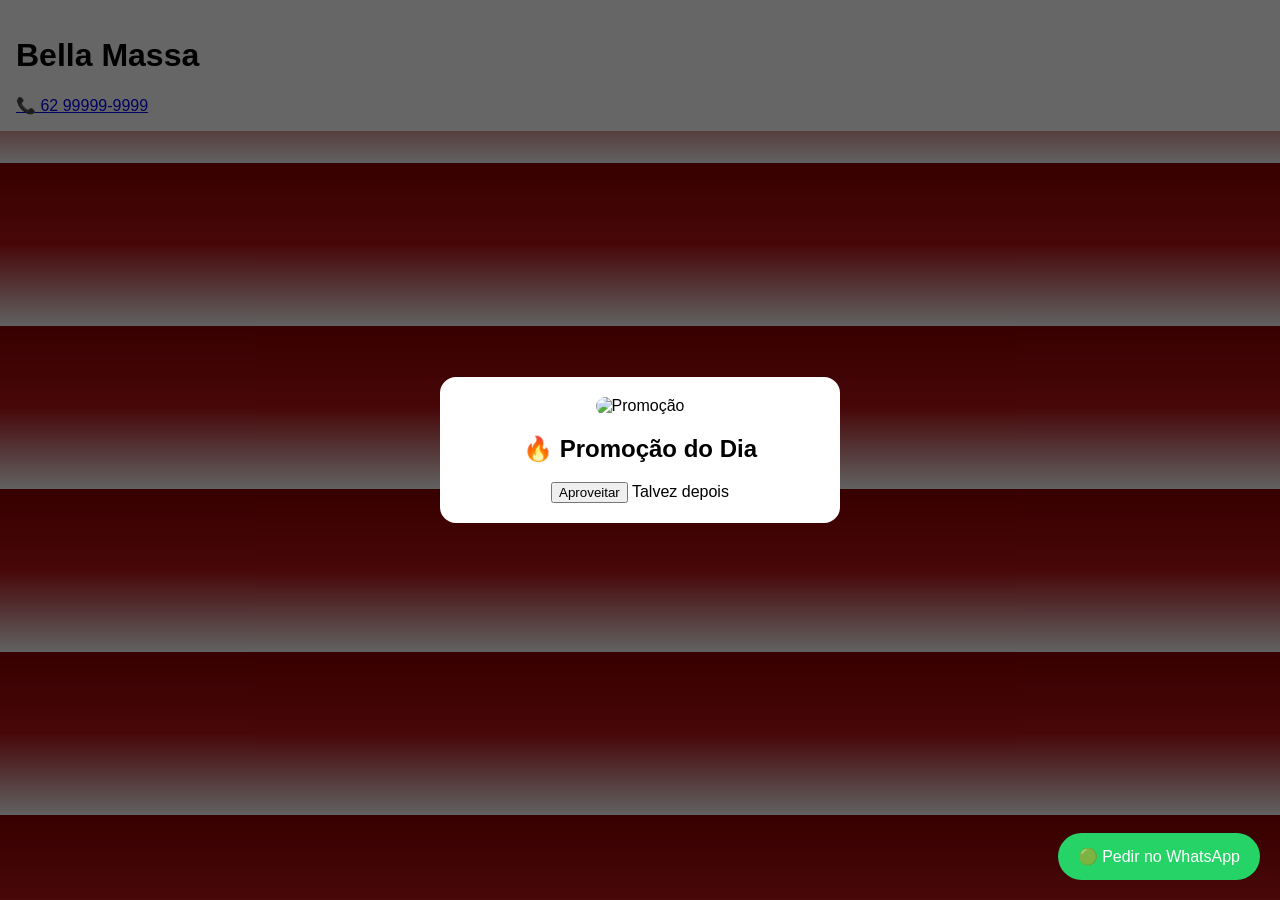
==== index.html @ 88e6bd11 "Add files via upload" ====
<!doctype html>
<html lang="pt-BR">
<head>
  <meta charset="utf-8">
  <meta name="viewport" content="width=device-width, initial-scale=1">
  <title>Bella Massa | Cardápio</title>
  <link rel="stylesheet" href="styles.css">
</head>

<body>

<header class="top">
  <div>
    <h1 id="storeName">Bella Massa</h1>
    <a id="storePhone" href="#">📞 62 99999-9999</a>
  </div>
</header>

<!-- PROMOÇÃO DO DIA -->
<div id="promoModal" class="promo-modal">
  <div class="promo-box">
    <img id="promoImage" src="" alt="Promoção">
    <h2 id="promoTitle">🔥 Promoção do Dia</h2>
    <p id="promoDesc"></p>
    <strong id="promoPrice"></strong>

    <div id="countdown"></div>

    <button onclick="acceptPromo()">Aproveitar</button>
    <span onclick="closePromo()">Talvez depois</span>
  </div>
</div>

<!-- CATEGORIAS -->
<div id="categories" class="categories"></div>

<!-- PRODUTOS -->
<div id="products" class="products"></div>

<!-- WHATSAPP -->
<button class="whatsapp" onclick="sendWhats()">🟢 Pedir no WhatsApp</button>

<script src="app.js"></script>
</body>
</html>
---- styles.css ----
body {
  font-family: Arial, sans-serif;
  margin: 0;
  background: linear-gradient(180deg,#8b0000,#b31217,#f4f4f4);
}

.top {
  background: #fff;
  padding: 16px;
}

.categories button {
  background: #b31217;
  color: white;
  border-radius: 20px;
  padding: 8px 16px;
  margin: 4px;
}

.products {
  padding: 16px;
}

.card {
  background: white;
  border-radius: 16px;
  padding: 16px;
  margin-bottom: 16px;
  box-shadow: 0 8px 20px rgba(0,0,0,.15);
}

.whatsapp {
  position: fixed;
  bottom: 20px;
  right: 20px;
  background: #25D366;
  color: white;
  border: none;
  padding: 14px 20px;
  border-radius: 30px;
  font-size: 16px;
}

.promo-modal {
  position: fixed;
  inset: 0;
  background: rgba(0,0,0,.6);
  display: flex;
  align-items: center;
  justify-content: center;
}

.promo-box {
  background: white;
  border-radius: 16px;
  padding: 20px;
  width: 90%;
  max-width: 360px;
  text-align: center;
}

.promo-box img {
  width: 100%;
  border-radius: 12px;
}
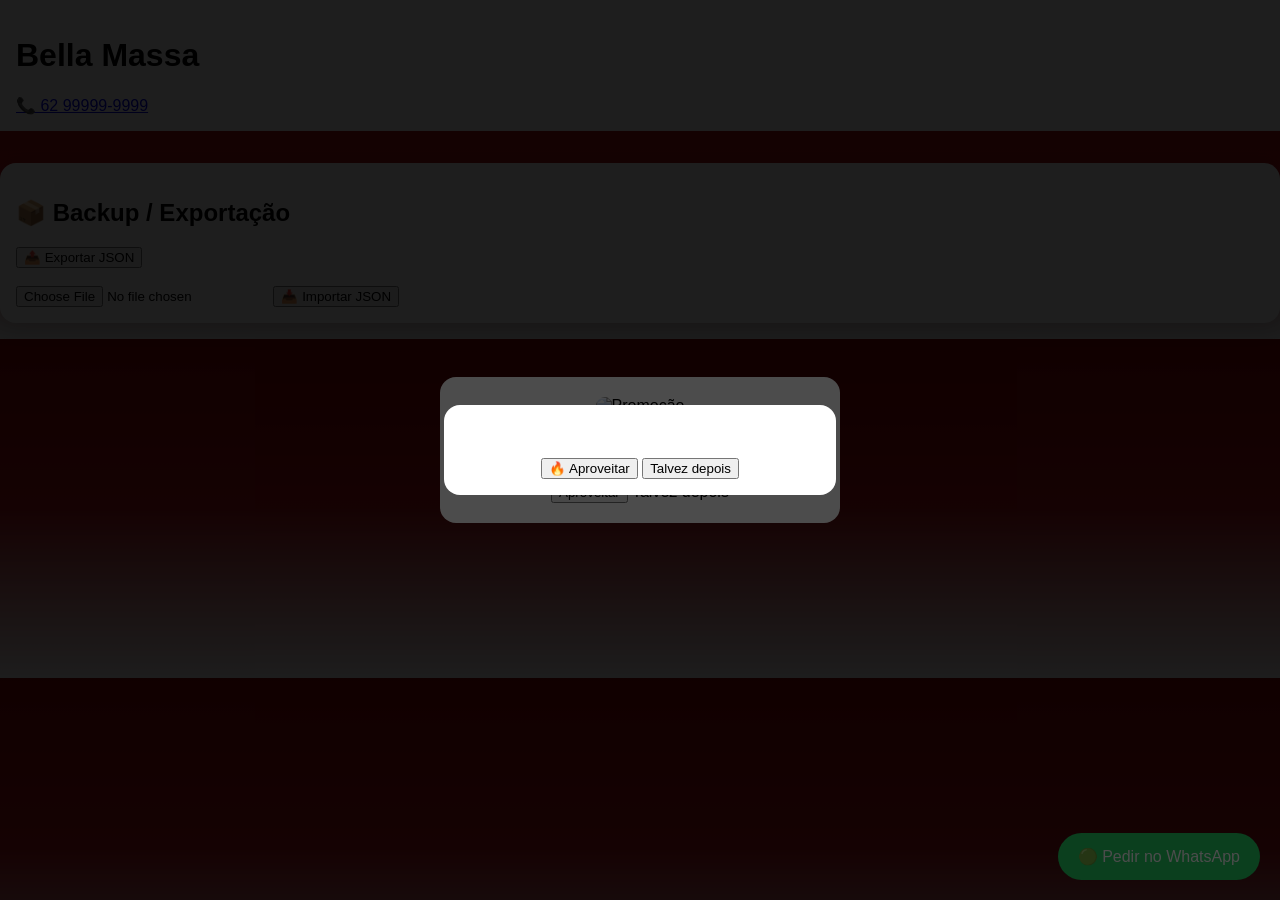
==== commit 32cf670d: "Add files via upload" ====
--- a/index.html
+++ b/index.html
@@ -1,6 +1,17 @@
 <!doctype html>
 <html lang="pt-BR">
-<head>
+<head><div id="promo-overlay" class="promo-overlay hidden">
+  <div class="promo-card">
+    <img id="promo-img" />
+    <h2 id="promo-title"></h2>
+    <p id="promo-desc"></p>
+    <strong id="promo-price"></strong>
+    <div id="promo-timer"></div>
+
+    <button class="btn green" onclick="aceitarPromo()">🔥 Aproveitar</button>
+    <button class="btn ghost" onclick="fecharPromo()">Talvez depois</button>
+  </div>
+</div>
   <meta charset="utf-8">
   <meta name="viewport" content="width=device-width, initial-scale=1">
   <title>Bella Massa | Cardápio</title>
@@ -42,4 +53,13 @@
 
 <script src="app.js"></script>
 </body>
-</html>+</html><section class="card">
+  <h2>📦 Backup / Exportação</h2>
+
+  <button class="btn" onclick="exportarJSON()">📤 Exportar JSON</button>
+
+  <br><br>
+
+  <input type="file" id="import-json" accept="application/json" />
+  <button class="btn ghost" onclick="importarJSON()">📥 Importar JSON</button>
+</section>
--- a/styles.css
+++ b/styles.css
@@ -62,4 +62,47 @@
 .promo-box img {
   width: 100%;
   border-radius: 12px;
+}.promo-overlay {
+  position: fixed;
+  inset: 0;
+  background: rgba(0,0,0,.7);
+  display: flex;
+  justify-content: center;
+  align-items: center;
+  z-index: 9999;
+}
+
+.promo-card {
+  background: #fff;
+  border-radius: 16px;
+  padding: 16px;
+  width: 90%;
+  max-width: 360px;
+  text-align: center;
+}
+
+.promo-card img {
+  width: 100%;
+  border-radius: 12px;
+}
+
+#promo-timer {
+  margin: 10px 0;
+  font-weight: bold;
+  color: #d32f2f;
+}.badge {
+  background: gold;
+  color: #000;
+  padding: 4px 8px;
+  border-radius: 8px;
+  font-size: 12px;
+  display: inline-block;
+}const adicionais = [
+  { nome: "Borda recheada", preco: 7 },
+  { nome: "Extra queijo", preco: 6 },
+  { nome: "Refrigerante lata", preco: 5 }
+];function sugerirCombo(total) {
+  if (total < 40) return "🔥 Combo Individual";
+  if (total < 70) return "🔥 Combo Casal";
+  return "🔥 Combo Família";
 }
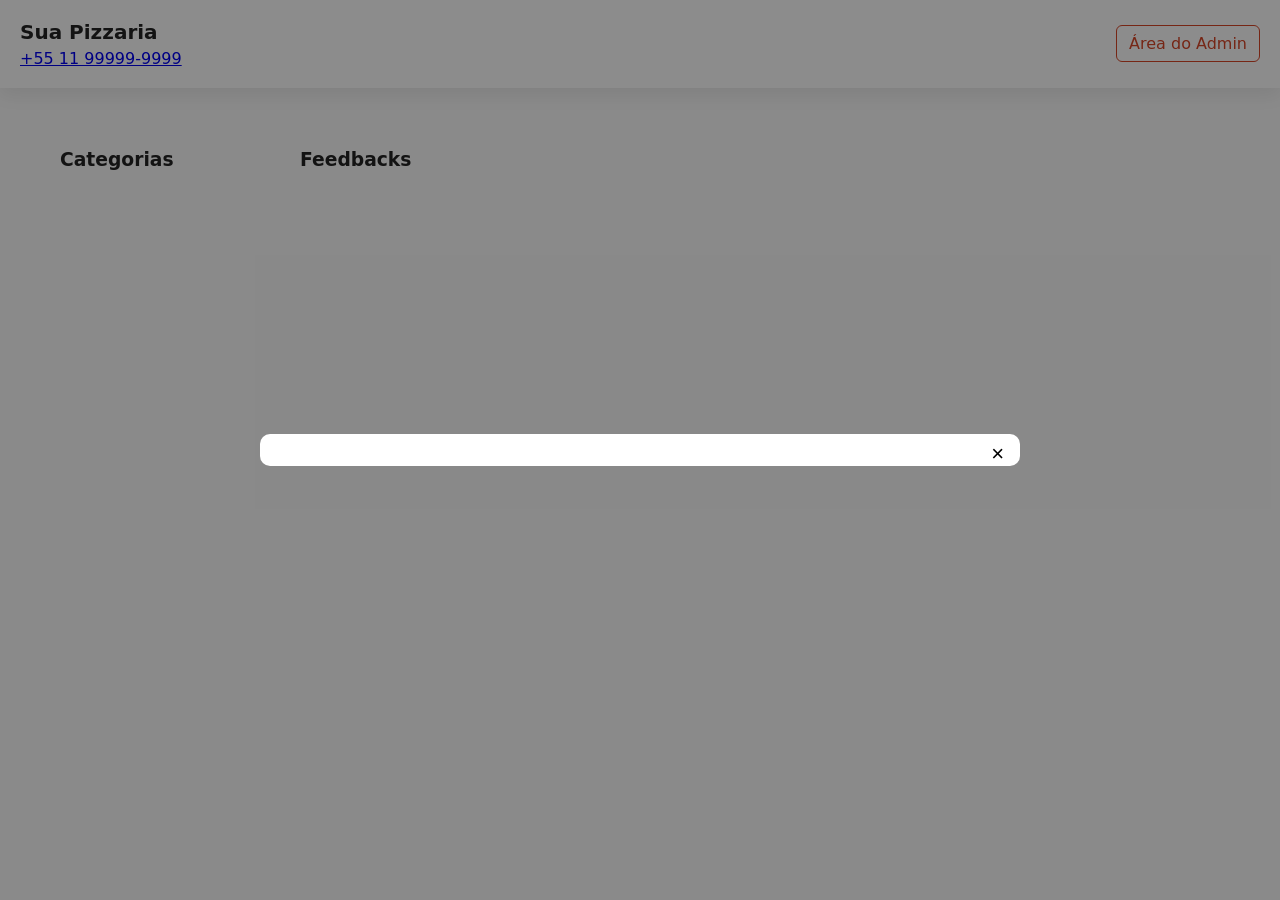
==== commit ed5b8823: "Add files via upload" ====
--- a/index.html
+++ b/index.html
@@ -1,65 +1,52 @@
 <!doctype html>
 <html lang="pt-BR">
-<head><div id="promo-overlay" class="promo-overlay hidden">
-  <div class="promo-card">
-    <img id="promo-img" />
-    <h2 id="promo-title"></h2>
-    <p id="promo-desc"></p>
-    <strong id="promo-price"></strong>
-    <div id="promo-timer"></div>
+<head>
+  <meta charset="utf-8" />
+  <meta name="viewport" content="width=device-width,initial-scale=1" />
+  <title>Sua Pizzaria — Cardápio</title>
+  <link rel="stylesheet" href="styles.css" />
+</head>
+<body>
+  <header class="site-header">
+    <div class="brand">
+      <h1 id="pizzeria-name">Sua Pizzaria</h1>
+      <p id="pizzeria-phone"><a href="#" id="tel-link">+55 11 99999-9999</a></p>
+    </div>
+    <nav class="header-actions">
+      <a href="admin.html" class="btn">Área do Admin</a>
+    </nav>
+  </header>
 
-    <button class="btn green" onclick="aceitarPromo()">🔥 Aproveitar</button>
-    <button class="btn ghost" onclick="fecharPromo()">Talvez depois</button>
+  <main class="container">
+    <aside class="sidebar">
+      <h3>Categorias</h3>
+      <ul id="categories-list" class="categories"></ul>
+    </aside>
+
+    <section class="main-content">
+      <div id="products-grid" class="products-grid"></div>
+
+      <section class="feedbacks">
+        <h3>Feedbacks</h3>
+        <div id="feedback-list" class="feedback-list"></div>
+      </section>
+    </section>
+  </main>
+
+  <!-- Produto modal -->
+  <div id="product-modal" class="modal hidden">
+    <div class="modal-content">
+      <button class="modal-close" id="modal-close">&times;</button>
+      <div id="modal-body"></div>
+    </div>
   </div>
-</div>
-  <meta charset="utf-8">
-  <meta name="viewport" content="width=device-width, initial-scale=1">
-  <title>Bella Massa | Cardápio</title>
-  <link rel="stylesheet" href="styles.css">
-</head>
 
-<body>
-
-<header class="top">
-  <div>
-    <h1 id="storeName">Bella Massa</h1>
-    <a id="storePhone" href="#">📞 62 99999-9999</a>
-  </div>
-</header>
-
-<!-- PROMOÇÃO DO DIA -->
-<div id="promoModal" class="promo-modal">
-  <div class="promo-box">
-    <img id="promoImage" src="" alt="Promoção">
-    <h2 id="promoTitle">🔥 Promoção do Dia</h2>
-    <p id="promoDesc"></p>
-    <strong id="promoPrice"></strong>
-
-    <div id="countdown"></div>
-
-    <button onclick="acceptPromo()">Aproveitar</button>
-    <span onclick="closePromo()">Talvez depois</span>
-  </div>
-</div>
-
-<!-- CATEGORIAS -->
-<div id="categories" class="categories"></div>
-
-<!-- PRODUTOS -->
-<div id="products" class="products"></div>
-
-<!-- WHATSAPP -->
-<button class="whatsapp" onclick="sendWhats()">🟢 Pedir no WhatsApp</button>
-
-<script src="app.js"></script>
+  <script src="app.js"></script>
+  <script>
+    // Renderiza a vista pública ao carregar
+    document.addEventListener('DOMContentLoaded', () => {
+      window.app.renderPublic();
+    });
+  </script>
 </body>
-</html><section class="card">
-  <h2>📦 Backup / Exportação</h2>
-
-  <button class="btn" onclick="exportarJSON()">📤 Exportar JSON</button>
-
-  <br><br>
-
-  <input type="file" id="import-json" accept="application/json" />
-  <button class="btn ghost" onclick="importarJSON()">📥 Importar JSON</button>
-</section>+</html>
--- a/styles.css
+++ b/styles.css
@@ -1,108 +1,63 @@
-body {
-  font-family: Arial, sans-serif;
-  margin: 0;
-  background: linear-gradient(180deg,#8b0000,#b31217,#f4f4f4);
+:root{
+  --bg:#fafafa;
+  --card:#ffffff;
+  --accent:#d64527;
+  --muted:#666;
+  --shadow: 0 6px 18px rgba(0,0,0,0.08);
+  --radius:8px;
+  font-family: Inter, system-ui, -apple-system, "Segoe UI", Roboto, "Helvetica Neue", Arial;
 }
 
-.top {
-  background: #fff;
-  padding: 16px;
+*{box-sizing:border-box}
+body{margin:0;background:var(--bg);color:#222;line-height:1.4}
+.container{display:flex;gap:20px;padding:20px;max-width:1200px;margin:20px auto}
+
+.site-header{
+  display:flex;
+  justify-content:space-between;
+  align-items:center;
+  padding:18px 20px;
+  background:linear-gradient(90deg, #fff, #fff);
+  box-shadow:var(--shadow);
 }
+.brand h1{margin:0;font-size:20px}
+.brand p{margin:2px 0 0;color:var(--muted)}
+.header-actions .btn{background:transparent;border:1px solid var(--accent);color:var(--accent);padding:8px 12px;border-radius:6px;text-decoration:none}
 
-.categories button {
-  background: #b31217;
-  color: white;
-  border-radius: 20px;
-  padding: 8px 16px;
-  margin: 4px;
+.sidebar{width:220px}
+.sidebar .categories{list-style:none;padding:0;margin:10px 0}
+.sidebar .categories li{padding:8px;border-radius:6px;cursor:pointer}
+.sidebar .categories li.active{background:var(--accent);color:#fff}
+
+.main-content{flex:1}
+.products-grid{display:grid;grid-template-columns:repeat(auto-fit,minmax(200px,1fr));gap:16px}
+.product-card{background:var(--card);padding:12px;border-radius:8px;box-shadow:var(--shadow);display:flex;flex-direction:column;gap:8px}
+.product-card img{width:100%;height:150px;object-fit:cover;border-radius:6px}
+.product-card .price{font-weight:600;color:var(--accent)}
+.product-card .actions{margin-top:auto;display:flex;gap:8px}
+.btn{background:var(--accent);color:#fff;padding:8px 10px;border-radius:6px;border:none;cursor:pointer}
+.btn.ghost{background:transparent;border:1px solid #ddd;color:#222}
+.card{background:var(--card);padding:14px;border-radius:var(--radius);box-shadow:var(--shadow);margin-bottom:14px}
+.admin-container .card{margin-bottom:16px}
+
+.form-inline{display:flex;gap:8px;align-items:center;margin-top:8px}
+input[type="text"], input[type="email"], input[type="password"], input[type="number"], textarea, select{
+  padding:8px;border-radius:6px;border:1px solid #ddd;width:100%;
 }
+textarea{min-height:80px}
 
-.products {
-  padding: 16px;
-}
+.feedback-list{display:flex;flex-direction:column;gap:8px;margin-top:10px}
+.feedback-item{background:#fff;padding:10px;border-radius:8px;box-shadow:var(--shadow)}
+.feedback-item .name{font-weight:600}
 
-.card {
-  background: white;
-  border-radius: 16px;
-  padding: 16px;
-  margin-bottom: 16px;
-  box-shadow: 0 8px 20px rgba(0,0,0,.15);
-}
-
-.whatsapp {
-  position: fixed;
-  bottom: 20px;
-  right: 20px;
-  background: #25D366;
-  color: white;
-  border: none;
-  padding: 14px 20px;
-  border-radius: 30px;
-  font-size: 16px;
-}
-
-.promo-modal {
-  position: fixed;
-  inset: 0;
-  background: rgba(0,0,0,.6);
-  display: flex;
-  align-items: center;
-  justify-content: center;
-}
-
-.promo-box {
-  background: white;
-  border-radius: 16px;
-  padding: 20px;
-  width: 90%;
-  max-width: 360px;
-  text-align: center;
-}
-
-.promo-box img {
-  width: 100%;
-  border-radius: 12px;
-}.promo-overlay {
-  position: fixed;
-  inset: 0;
-  background: rgba(0,0,0,.7);
-  display: flex;
-  justify-content: center;
-  align-items: center;
-  z-index: 9999;
-}
-
-.promo-card {
-  background: #fff;
-  border-radius: 16px;
-  padding: 16px;
-  width: 90%;
-  max-width: 360px;
-  text-align: center;
-}
-
-.promo-card img {
-  width: 100%;
-  border-radius: 12px;
-}
-
-#promo-timer {
-  margin: 10px 0;
-  font-weight: bold;
-  color: #d32f2f;
-}.badge {
-  background: gold;
-  color: #000;
-  padding: 4px 8px;
-  border-radius: 8px;
-  font-size: 12px;
-  display: inline-block;
-}const adicionais = [
-  { nome: "Borda recheada", preco: 7 },
-  { nome: "Extra queijo", preco: 6 },
-  { nome: "Refrigerante lata", preco: 5 }
-];function sugerirCombo(total) {
-  if (total < 40) return "🔥 Combo Individual";
-  if (total < 70) return "🔥 Combo Casal";
-  return "🔥 Combo Família";
+.hidden{display:none}
+.modal{position:fixed;inset:0;background:rgba(0,0,0,0.45);display:flex;align-items:center;justify-content:center;padding:20px}
+.modal-content{background:#fff;padding:16px;border-radius:10px;max-width:760px;width:100%;position:relative}
+.modal-close{position:absolute;right:10px;top:6px;background:transparent;border:none;font-size:22px;cursor:pointer}
+.categories li:hover{background:#eee}
+.small-muted{color:var(--muted);font-size:13px}
+@media (max-width:900px){
+  .container{flex-direction:column;padding:12px}
+  .sidebar{width:auto;order:2}
+  .main-content{order:1}
 }
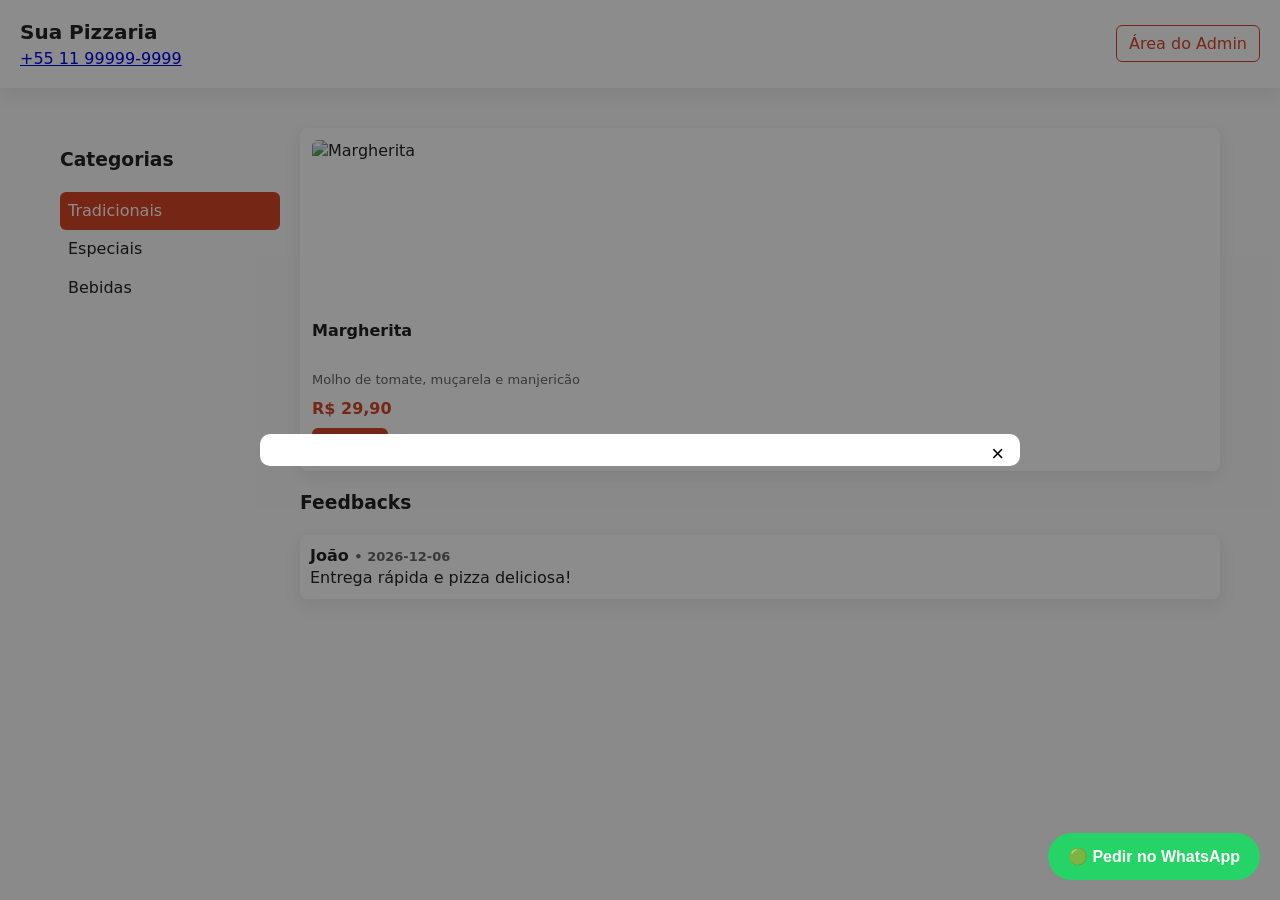
==== commit eb31f855: "Add files via upload" ====
--- a/index.html
+++ b/index.html
@@ -6,7 +6,21 @@
   <title>Sua Pizzaria — Cardápio</title>
   <link rel="stylesheet" href="styles.css" />
 </head>
-<body>
+<button onclick="sendToWhatsApp()" style="
+position:fixed;
+bottom:20px;
+right:20px;
+background:#25D366;
+color:white;
+border:none;
+border-radius:50px;
+padding:14px 20px;
+font-size:16px;
+font-weight:bold;
+z-index:9999;
+">
+🟢 Pedir no WhatsApp
+</button><body>
   <header class="site-header">
     <div class="brand">
       <h1 id="pizzeria-name">Sua Pizzaria</h1>
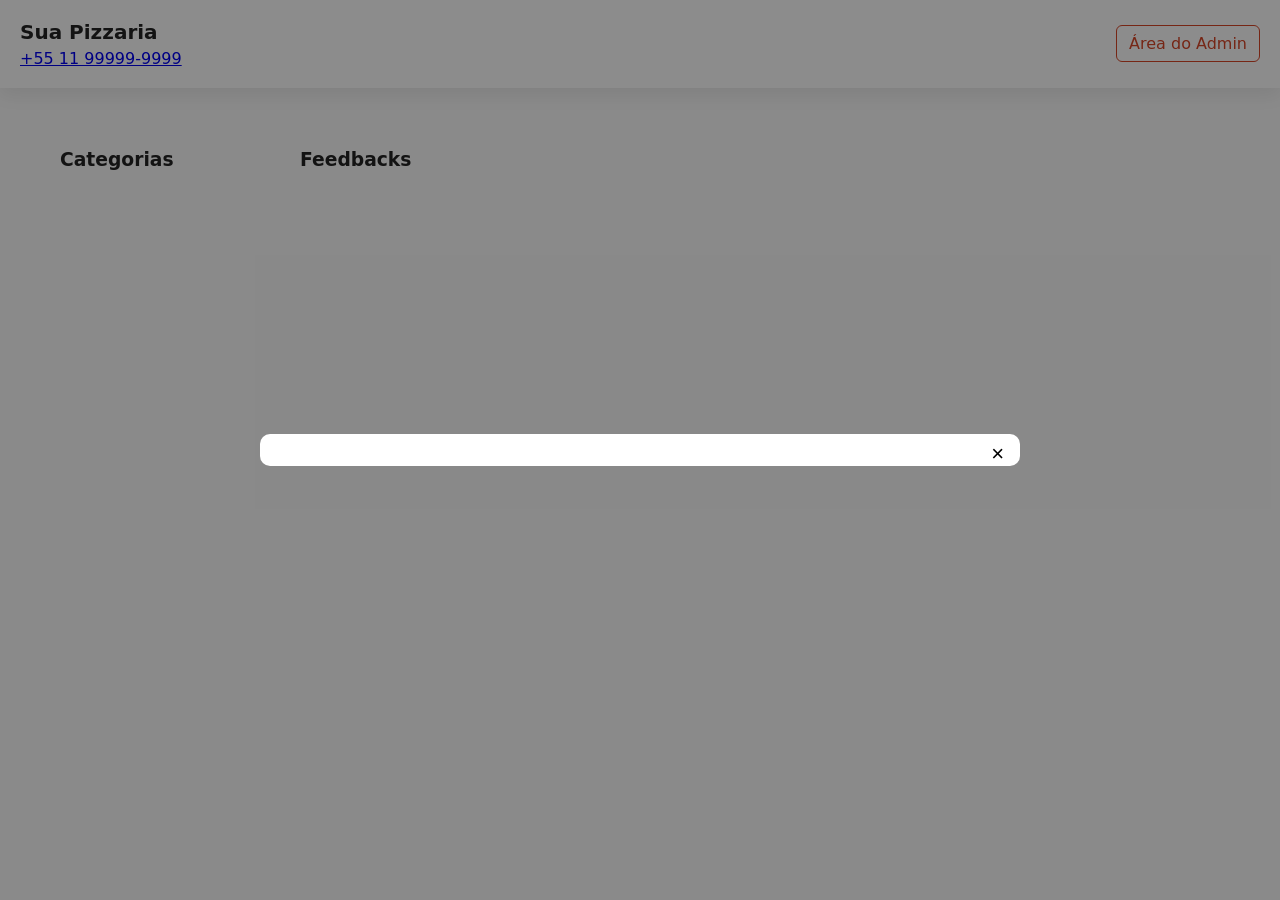
==== commit b04ed596: "Add files via upload" ====
--- a/index.html
+++ b/index.html
@@ -6,21 +6,7 @@
   <title>Sua Pizzaria — Cardápio</title>
   <link rel="stylesheet" href="styles.css" />
 </head>
-<button onclick="sendToWhatsApp()" style="
-position:fixed;
-bottom:20px;
-right:20px;
-background:#25D366;
-color:white;
-border:none;
-border-radius:50px;
-padding:14px 20px;
-font-size:16px;
-font-weight:bold;
-z-index:9999;
-">
-🟢 Pedir no WhatsApp
-</button><body>
+<body>
   <header class="site-header">
     <div class="brand">
       <h1 id="pizzeria-name">Sua Pizzaria</h1>
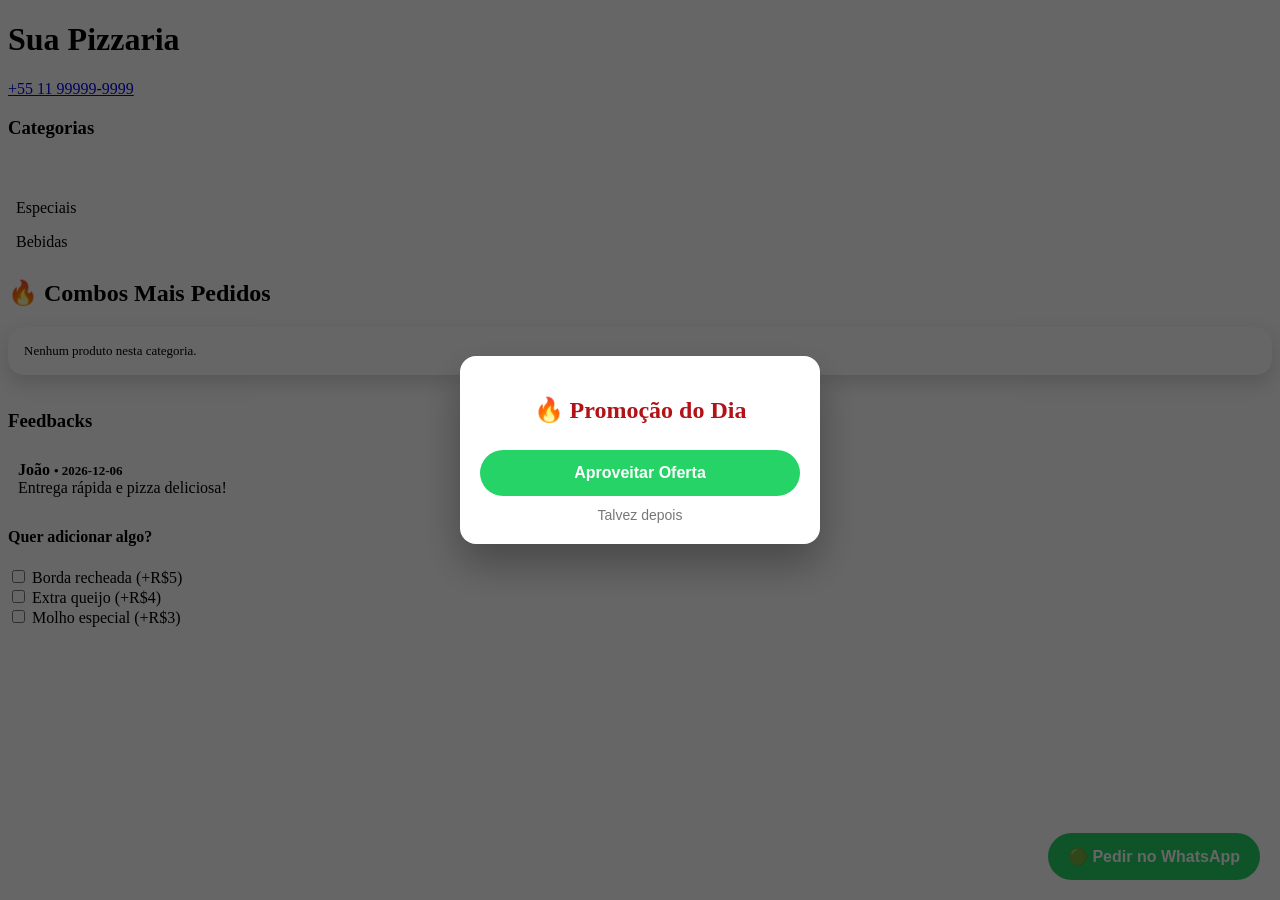
==== commit d70f7521: "Add files via upload" ====
--- a/index.html
+++ b/index.html
@@ -6,16 +6,55 @@
   <title>Sua Pizzaria — Cardápio</title>
   <link rel="stylesheet" href="styles.css" />
 </head>
-<body>
-  <header class="site-header">
-    <div class="brand">
-      <h1 id="pizzeria-name">Sua Pizzaria</h1>
-      <p id="pizzeria-phone"><a href="#" id="tel-link">+55 11 99999-9999</a></p>
+<button onclick="sendToWhatsApp()" style="
+position:fixed;
+bottom:20px;
+right:20px;
+background:#25D366;
+color:white;
+border:none;
+border-radius:50px;
+padding:14px 20px;
+font-size:16px;
+font-weight:bold;
+z-index:9999;
+">
+  🟢 Pedir no WhatsApp
+</button><!-- PROMOÇÃO DO DIA -->
+<div id="promo-dia" class="promo-overlay">
+  <div class="promo-box">
+    <h2 id="promo-titulo">🔥 Promoção do Dia</h2>
+    <p id="promo-texto"></p>
+    
+    <button onclick="aproveitarPromo()" class="promo-btn">
+      Aproveitar Oferta
+    </button>
+    
+    <button onclick="fecharPromo()" class="promo-fechar">
+      Talvez depois
+    </button>
+  </div>
+</div><body>
+
+    <!-- LOGO DA PIZZARIA -->
+    <!-- Troque logo.png pelo nome da sua imagem -->
+    <img 
+      src="logo.png" 
+      alt="Logo da Pizzaria" 
+      style="height:48px; width:auto;"
+      onerror="this.style.display='none'"
+    />
+    <div>
+      <h1 id="pizzeria-name">Bella Massa</h1>
+      <p id="pizzeria-phone">
+        <a href="tel:+5562993343622" id="tel-link">
+          +55 62 99334-3622
+        </a>
+      </p>
     </div>
-    <nav class="header-actions">
-      <a href="admin.html" class="btn">Área do Admin</a>
-    </nav>
-  </header>
+
+  </div>
+</header>
 
   <main class="container">
     <aside class="sidebar">
@@ -23,6 +62,9 @@
       <ul id="categories-list" class="categories"></ul>
     </aside>
 
+  <h2>🔥 Combos Mais Pedidos</h2>
+  <div id="combos-grid"></div>
+</section>
     <section class="main-content">
       <div id="products-grid" class="products-grid"></div>
 
@@ -34,12 +76,11 @@
   </main>
 
   <!-- Produto modal -->
-  <div id="product-modal" class="modal hidden">
-    <div class="modal-content">
-      <button class="modal-close" id="modal-close">&times;</button>
-      <div id="modal-body"></div>
-    </div>
-  </div>
+  
+<h4>Quer adicionar algo?</h4>
+<label><input type="checkbox" value="Borda recheada (+R$5)"> Borda recheada (+R$5)</label><br>
+<label><input type="checkbox" value="Extra queijo (+R$4)"> Extra queijo (+R$4)</label><br>
+<label><input type="checkbox" value="Molho especial (+R$3)"> Molho especial (+R$3)</label>
 
   <script src="app.js"></script>
   <script>
--- a/styles.css
+++ b/styles.css
@@ -1,16 +1,75 @@
 :root{
   --bg:#fafafa;
-  --card:#ffffff;
-  --accent:#d64527;
-  --muted:#666;
-  --shadow: 0 6px 18px rgba(0,0,0,0.08);
-  --radius:8px;
+  --card:
   font-family: Inter, system-ui, -apple-system, "Segoe UI", Roboto, "Helvetica Neue", Arial;
 }
 
 *{box-sizing:border-box}
-body{margin:0;background:var(--bg);color:#222;line-height:1.4}
-.container{display:flex;gap:20px;padding:20px;max-width:1200px;margin:20px auto}
+body{body {
+  font-family: Arial, sans-serif;
+  margin: 0;
+  background: linear-gradient(180deg, #8b0000, #b31217, #f4f4f4);
+}
+
+.top {
+  background: #fff;
+  padding: 16px;
+}
+
+.categories button {
+  background: #b31217;
+  color: white;
+  border-radius: 20px;
+  padding: 8px 16px;
+  margin: 4px;
+}
+
+.products {
+  padding: 16px;
+}
+
+.card {
+  background: white;
+  border-radius: 16px;
+  padding: 16px;
+  margin-bottom: 16px;
+  box-shadow: 0 8px 20px rgba(0, 0, 0, .15);
+}
+
+.whatsapp {
+  position: fixed;
+  bottom: 20px;
+  right: 20px;
+  background: #25D366;
+  color: white;
+  border: none;
+  padding: 14px 20px;
+  border-radius: 30px;
+  font-size: 16px;
+}
+
+.promo-modal {
+  position: fixed;
+  inset: 0;
+  background: rgba(0, 0, 0, .6);
+  display: flex;
+  align-items: center;
+  justify-content: center;
+}
+
+.promo-box {
+  background: white;
+  border-radius: 16px;
+  padding: 20px;
+  width: 90%;
+  max-width: 360px;
+  text-align: center;
+}
+
+.promo-box img {
+  width: 100%;
+  border-radius: 12px;
+}}
 
 .site-header{
   display:flex;
@@ -31,7 +90,7 @@
 
 .main-content{flex:1}
 .products-grid{display:grid;grid-template-columns:repeat(auto-fit,minmax(200px,1fr));gap:16px}
-.product-card{background:var(--card);padding:12px;border-radius:8px;box-shadow:var(--shadow);display:flex;flex-direction:column;gap:8px}
+.product-card{}
 .product-card img{width:100%;height:150px;object-fit:cover;border-radius:6px}
 .product-card .price{font-weight:600;color:var(--accent)}
 .product-card .actions{margin-top:auto;display:flex;gap:8px}
@@ -60,4 +119,127 @@
   .container{flex-direction:column;padding:12px}
   .sidebar{width:auto;order:2}
   .main-content{order:1}
+}/* COMBOS */
+.combos-premium h2 {
+  margin-bottom: 12px;
+}
+
+.combo-card {
+  background: linear-gradient(135deg, #b31217, #e52d27);
+  color: #fff;
+  padding: 16px;
+  border-radius: 14px;
+  margin-bottom: 12px;
+  box-shadow: 0 10px 25px rgba(0, 0, 0, .15);
+}
+
+.combo-card button {
+  background: #25D366;
+  border: none;
+  color: #fff;
+  padding: 10px 14px;
+  border-radius: 20px;
+  font-weight: bold;
+  margin-top: 8px;
+}
+
+/* SELO MAIS PEDIDO */
+.selo {
+  background: #ffb703;
+  color: #000;
+  font-size: 12px;
+  padding: 4px 8px;
+  border-radius: 12px;
+  display: inline-block;
+  margin-bottom: 6px;
+}/* PROMOÇÃO DO DIA */
+.promo-overlay {
+  position: fixed;
+  inset: 0;
+  background: rgba(0,0,0,0.6);
+  display: flex;
+  align-items: center;
+  justify-content: center;
+  z-index: 99999;
+}
+
+.promo-box {
+  background: #fff;
+  padding: 24px;
+  border-radius: 16px;
+  text-align: center;
+  max-width: 320px;
+  box-shadow: 0 20px 40px rgba(0,0,0,.3);
+  animation: zoomIn .3s ease;
+}
+
+.promo-box h2 {
+  color: #b31217;
+  margin-bottom: 10px;
+}
+
+.promo-btn {
+  background: #25D366;
+  color: #fff;
+  border: none;
+  padding: 12px 18px;
+  border-radius: 30px;
+  font-size: 16px;
+  font-weight: bold;
+  margin-top: 12px;
+  width: 100%;
+}
+
+.promo-fechar {
+  background: none;
+  border: none;
+  margin-top: 10px;
+  color: #777;
+  font-size: 14px;
+}
+
+@keyframes zoomIn {
+  from { transform: scale(.8); opacity: 0; }
+  to { transform: scale(1); opacity: 1; }
+}.promo-overlay {
+  position: fixed;
+  inset: 0;
+  background: rgba(0, 0, 0, 0.6);
+  display: flex;
+  align-items: center;
+  justify-content: center;
+  z-index: 99999;
+}
+
+.promo-box {
+  background: #fff;
+  padding: 24px;
+  border-radius: 16px;
+  text-align: center;
+  max-width: 340px;
+  box-shadow: 0 20px 40px rgba(0, 0, 0, .3);
+}
+
+.promo-box h2 {
+  color: #b31217;
+  margin-bottom: 10px;
+}
+
+.promo-btn {
+  background: #25D366;
+  color: #fff;
+  border: none;
+  padding: 14px;
+  border-radius: 30px;
+  font-size: 16px;
+  font-weight: bold;
+  width: 100%;
+  margin-top: 10px;
+}
+
+.promo-fechar {
+  background: none;
+  border: none;
+  margin-top: 10px;
+  color: #777;
 }
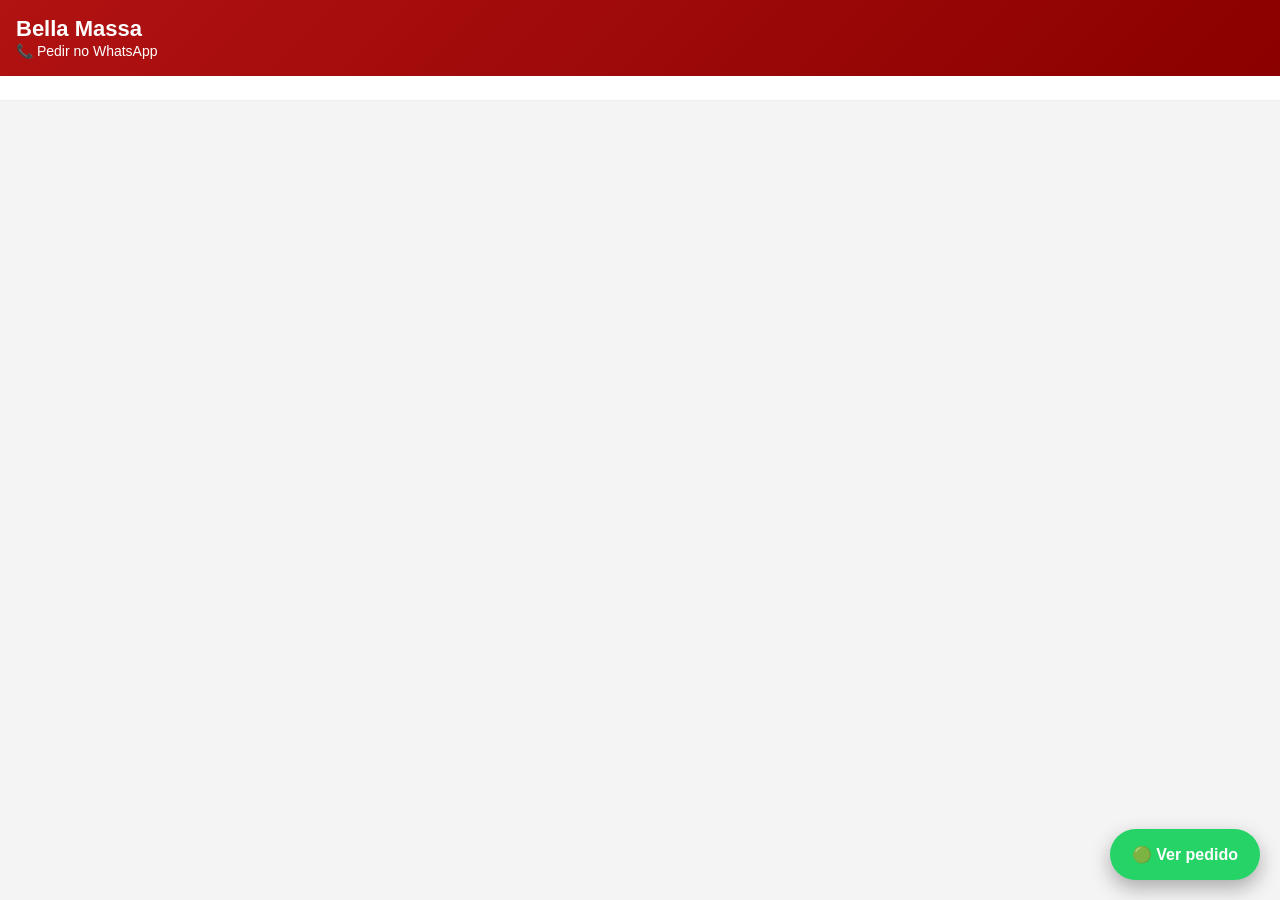
==== commit 1fc63738: "Add files via upload" ====
--- a/index.html
+++ b/index.html
@@ -1,93 +1,81 @@
 <!doctype html>
 <html lang="pt-BR">
 <head>
-  <meta charset="utf-8" />
-  <meta name="viewport" content="width=device-width,initial-scale=1" />
-  <title>Sua Pizzaria — Cardápio</title>
-  <link rel="stylesheet" href="styles.css" />
+  <meta charset="utf-8">
+  <title>Bella Massa • Cardápio</title>
+  <meta name="viewport" content="width=device-width, initial-scale=1">
+  <link rel="stylesheet" href="styles.css">
 </head>
-<button onclick="sendToWhatsApp()" style="
-position:fixed;
-bottom:20px;
-right:20px;
-background:#25D366;
-color:white;
-border:none;
-border-radius:50px;
-padding:14px 20px;
-font-size:16px;
-font-weight:bold;
-z-index:9999;
-">
-  🟢 Pedir no WhatsApp
-</button><!-- PROMOÇÃO DO DIA -->
-<div id="promo-dia" class="promo-overlay">
-  <div class="promo-box">
-    <h2 id="promo-titulo">🔥 Promoção do Dia</h2>
-    <p id="promo-texto"></p>
-    
-    <button onclick="aproveitarPromo()" class="promo-btn">
-      Aproveitar Oferta
+
+<body>
+
+<!-- HEADER -->
+<header class="site-header">
+  <div>
+    <h1 id="store-name">Bella Massa</h1>
+    <a id="store-phone" href="#" target="_blank">📞 Pedir no WhatsApp</a>
+  </div>
+</header>
+
+<!-- PROMOÇÃO DO DIA (JS CONTROLA) -->
+<div class="promo-overlay hidden" id="promo-overlay">
+  <div class="promo-card">
+    <img id="promo-image" alt="Promoção do dia">
+    <h2 id="promo-title"></h2>
+    <p id="promo-desc"></p>
+    <strong id="promo-price"></strong>
+    <div id="promo-timer"></div>
+
+    <button class="btn btn-green" onclick="acceptPromo()">
+      Aproveitar agora
     </button>
-    
-    <button onclick="fecharPromo()" class="promo-fechar">
+    <button class="btn btn-ghost" onclick="closePromo()">
       Talvez depois
     </button>
   </div>
-</div><body>
+</div>
 
-    <!-- LOGO DA PIZZARIA -->
-    <!-- Troque logo.png pelo nome da sua imagem -->
-    <img 
-      src="logo.png" 
-      alt="Logo da Pizzaria" 
-      style="height:48px; width:auto;"
-      onerror="this.style.display='none'"
-    />
-    <div>
-      <h1 id="pizzeria-name">Bella Massa</h1>
-      <p id="pizzeria-phone">
-        <a href="tel:+5562993343622" id="tel-link">
-          +55 62 99334-3622
-        </a>
-      </p>
-    </div>
+<!-- CATEGORIAS AUTOMÁTICAS -->
+<nav class="categories" id="categories"></nav>
 
-  </div>
-</header>
+<!-- CARDÁPIO -->
+<main class="products-grid" id="products"></main>
 
-  <main class="container">
-    <aside class="sidebar">
-      <h3>Categorias</h3>
-      <ul id="categories-list" class="categories"></ul>
-    </aside>
+<!-- CARRINHO / RESUMO ESTILO iFOOD -->
+<div class="cart hidden" id="cart">
+  <h3>🧾 Seu pedido</h3>
 
-  <h2>🔥 Combos Mais Pedidos</h2>
-  <div id="combos-grid"></div>
-</section>
-    <section class="main-content">
-      <div id="products-grid" class="products-grid"></div>
+  <div id="cart-items"></div>
 
-      <section class="feedbacks">
-        <h3>Feedbacks</h3>
-        <div id="feedback-list" class="feedback-list"></div>
-      </section>
-    </section>
-  </main>
+  <!-- COMBO INTELIGENTE -->
+  <div id="cart-combo" style="margin:8px 0;font-size:14px"></div>
 
-  <!-- Produto modal -->
-  
-<h4>Quer adicionar algo?</h4>
-<label><input type="checkbox" value="Borda recheada (+R$5)"> Borda recheada (+R$5)</label><br>
-<label><input type="checkbox" value="Extra queijo (+R$4)"> Extra queijo (+R$4)</label><br>
-<label><input type="checkbox" value="Molho especial (+R$3)"> Molho especial (+R$3)</label>
+  <strong id="cart-total"></strong>
 
-  <script src="app.js"></script>
-  <script>
-    // Renderiza a vista pública ao carregar
-    document.addEventListener('DOMContentLoaded', () => {
+  <button class="btn btn-green" onclick="sendToWhatsApp()">
+    Enviar pedido no WhatsApp
+  </button>
+</div>
+
+<!-- BOTÃO FLUTUANTE -->
+<button class="whats-float" onclick="toggleCart()">
+  🟢 Ver pedido
+</button>
+
+<script src="app.js"></script>
+<script>
+  // Inicialização segura
+  document.addEventListener("DOMContentLoaded", () => {
+    if (window.app?.renderPublic) {
       window.app.renderPublic();
-    });
-  </script>
+    }
+  });
+
+  // Abrir / fechar carrinho (UX iFood)
+  function toggleCart() {
+    document.getElementById("cart").classList.toggle("hidden");
+  }
+</script>
+
 </body>
 </html>
--- a/styles.css
+++ b/styles.css
@@ -1,245 +1,301 @@
-:root{
-  --bg:#fafafa;
-  --card:
-  font-family: Inter, system-ui, -apple-system, "Segoe UI", Roboto, "Helvetica Neue", Arial;
-}
-
-*{box-sizing:border-box}
-body{body {
-  font-family: Arial, sans-serif;
+/* =====================================================
+   RESET E BASE
+===================================================== */
+* {
+  box-sizing: border-box;
+}
+
+body {
   margin: 0;
-  background: linear-gradient(180deg, #8b0000, #b31217, #f4f4f4);
-}
-
-.top {
-  background: #fff;
+  font-family: -apple-system, BlinkMacSystemFont, "Segoe UI", Roboto, Arial;
+  background: #f4f4f4;
+  color: #222;
+  transition: background .3s, color .3s;
+}
+
+/* ================= DARK MODE ================= */
+body.dark {
+  background: #121212;
+  color: #eaeaea;
+}
+
+body.dark .site-header {
+  background: linear-gradient(135deg, #1f1f1f, #000);
+}
+
+body.dark .categories,
+body.dark .product-card,
+body.dark .cart,
+body.dark .promo-card,
+body.dark .admin-card {
+  background: #1e1e1e;
+  color: #fff;
+}
+
+body.dark .price,
+body.dark #promo-timer {
+  color: #ff4d4d;
+}
+
+/* =====================================================
+   HEADER
+===================================================== */
+.site-header {
+  background: linear-gradient(135deg, #b11212, #8b0000);
+  color: #fff;
   padding: 16px;
+  position: sticky;
+  top: 0;
+  z-index: 100;
+}
+
+.site-header h1 {
+  margin: 0;
+  font-size: 22px;
+}
+
+.site-header a {
+  color: #fff;
+  font-size: 14px;
+  text-decoration: none;
+}
+
+/* =====================================================
+   CATEGORIAS
+===================================================== */
+.categories {
+  display: flex;
+  gap: 10px;
+  padding: 12px;
+  overflow-x: auto;
+  background: #fff;
+  border-bottom: 1px solid #eee;
 }
 
 .categories button {
-  background: #b31217;
-  color: white;
+  background: transparent;
+  border: 2px solid #b11212;
+  color: #b11212;
+  padding: 10px 18px;
+  border-radius: 999px;
+  font-weight: bold;
+  cursor: pointer;
+  transition: .2s;
+}
+
+.categories button.active {
+  background: #b11212;
+  color: #fff;
+}
+
+/* =====================================================
+   PRODUTOS
+===================================================== */
+.products-grid {
+  display: grid;
+  grid-template-columns: 1fr;
+  gap: 14px;
+  padding: 14px;
+}
+
+.product-card {
+  background: #fff;
+  border-radius: 16px;
+  padding: 14px;
+  box-shadow: 0 6px 18px rgba(0,0,0,.12);
+  animation: fadeUp .4s ease;
+}
+
+.product-card img {
+  width: 100%;
+  height: 180px;
+  object-fit: cover;
+  border-radius: 12px;
+}
+
+.price {
+  font-size: 22px;
+  font-weight: bold;
+  color: #b11212;
+  margin: 10px 0;
+}
+
+/* =====================================================
+   SELO MAIS PEDIDO
+===================================================== */
+.badge {
+  display: inline-block;
+  background: gold;
+  color: #000;
+  padding: 4px 10px;
+  border-radius: 999px;
+  font-size: 12px;
+  font-weight: bold;
+}
+
+/* =====================================================
+   BOTÕES
+===================================================== */
+.btn {
+  width: 100%;
+  padding: 14px;
+  border-radius: 14px;
+  border: none;
+  font-size: 16px;
+  font-weight: bold;
+  cursor: pointer;
+  transition: transform .2s, box-shadow .2s;
+}
+
+.btn:hover {
+  transform: scale(1.03);
+  box-shadow: 0 6px 16px rgba(0,0,0,.2);
+}
+
+.btn-green {
+  background: #25d366;
+  color: #fff;
+}
+
+.btn-ghost {
+  background: transparent;
+  color: #888;
+}
+
+/* =====================================================
+   MODAL (PROMO + ADICIONAIS)
+===================================================== */
+.promo-overlay {
+  position: fixed;
+  inset: 0;
+  background: rgba(0,0,0,.65);
+  display: flex;
+  align-items: center;
+  justify-content: center;
+  z-index: 999;
+}
+
+.promo-card {
+  background: #fff;
   border-radius: 20px;
-  padding: 8px 16px;
-  margin: 4px;
-}
-
-.products {
   padding: 16px;
-}
-
-.card {
-  background: white;
+  width: 90%;
+  max-width: 360px;
+  animation: fadeUp .4s ease;
+}
+
+.promo-card img {
+  width: 100%;
+  border-radius: 14px;
+  margin-bottom: 10px;
+}
+
+/* ===== CHECKBOX BONITO (ADICIONAIS) ===== */
+.promo-card label {
+  display: flex;
+  align-items: center;
+  justify-content: space-between;
+  padding: 10px;
+  border-radius: 10px;
+  background: #f7f7f7;
+  margin-bottom: 8px;
+  cursor: pointer;
+}
+
+body.dark .promo-card label {
+  background: #2a2a2a;
+}
+
+.promo-card input[type="checkbox"] {
+  transform: scale(1.3);
+}
+
+/* =====================================================
+   CONTADOR ANIMADO
+===================================================== */
+#promo-timer {
+  margin: 10px 0;
+  font-weight: bold;
+  color: #b11212;
+  animation: pulse 1s infinite;
+}
+
+@keyframes pulse {
+  0% { opacity: 1 }
+  50% { opacity: .4 }
+  100% { opacity: 1 }
+}
+
+/* =====================================================
+   CARRINHO / RESUMO
+===================================================== */
+.cart {
+  position: fixed;
+  bottom: 90px;
+  right: 16px;
+  background: #fff;
   border-radius: 16px;
-  padding: 16px;
-  margin-bottom: 16px;
-  box-shadow: 0 8px 20px rgba(0, 0, 0, .15);
-}
-
-.whatsapp {
+  padding: 14px;
+  width: 260px;
+  box-shadow: 0 10px 30px rgba(0,0,0,.25);
+  z-index: 999;
+  animation: fadeUp .3s ease;
+}
+
+/* =====================================================
+   WHATSAPP
+===================================================== */
+.whats-float {
   position: fixed;
   bottom: 20px;
   right: 20px;
-  background: #25D366;
-  color: white;
+  background: #25d366;
+  color: #fff;
+  padding: 16px 22px;
+  border-radius: 999px;
+  font-weight: bold;
+  font-size: 16px;
   border: none;
-  padding: 14px 20px;
-  border-radius: 30px;
-  font-size: 16px;
-}
-
-.promo-modal {
-  position: fixed;
-  inset: 0;
-  background: rgba(0, 0, 0, .6);
-  display: flex;
-  align-items: center;
-  justify-content: center;
-}
-
-.promo-box {
-  background: white;
+  box-shadow: 0 8px 20px rgba(0,0,0,.3);
+  z-index: 1000;
+}
+
+/* =====================================================
+   ADMIN PREMIUM (BASE)
+===================================================== */
+.admin-card {
+  background: #fff;
   border-radius: 16px;
-  padding: 20px;
-  width: 90%;
-  max-width: 360px;
-  text-align: center;
-}
-
-.promo-box img {
-  width: 100%;
-  border-radius: 12px;
-}}
-
-.site-header{
-  display:flex;
-  justify-content:space-between;
-  align-items:center;
-  padding:18px 20px;
-  background:linear-gradient(90deg, #fff, #fff);
-  box-shadow:var(--shadow);
-}
-.brand h1{margin:0;font-size:20px}
-.brand p{margin:2px 0 0;color:var(--muted)}
-.header-actions .btn{background:transparent;border:1px solid var(--accent);color:var(--accent);padding:8px 12px;border-radius:6px;text-decoration:none}
-
-.sidebar{width:220px}
-.sidebar .categories{list-style:none;padding:0;margin:10px 0}
-.sidebar .categories li{padding:8px;border-radius:6px;cursor:pointer}
-.sidebar .categories li.active{background:var(--accent);color:#fff}
-
-.main-content{flex:1}
-.products-grid{display:grid;grid-template-columns:repeat(auto-fit,minmax(200px,1fr));gap:16px}
-.product-card{}
-.product-card img{width:100%;height:150px;object-fit:cover;border-radius:6px}
-.product-card .price{font-weight:600;color:var(--accent)}
-.product-card .actions{margin-top:auto;display:flex;gap:8px}
-.btn{background:var(--accent);color:#fff;padding:8px 10px;border-radius:6px;border:none;cursor:pointer}
-.btn.ghost{background:transparent;border:1px solid #ddd;color:#222}
-.card{background:var(--card);padding:14px;border-radius:var(--radius);box-shadow:var(--shadow);margin-bottom:14px}
-.admin-container .card{margin-bottom:16px}
-
-.form-inline{display:flex;gap:8px;align-items:center;margin-top:8px}
-input[type="text"], input[type="email"], input[type="password"], input[type="number"], textarea, select{
-  padding:8px;border-radius:6px;border:1px solid #ddd;width:100%;
-}
-textarea{min-height:80px}
-
-.feedback-list{display:flex;flex-direction:column;gap:8px;margin-top:10px}
-.feedback-item{background:#fff;padding:10px;border-radius:8px;box-shadow:var(--shadow)}
-.feedback-item .name{font-weight:600}
-
-.hidden{display:none}
-.modal{position:fixed;inset:0;background:rgba(0,0,0,0.45);display:flex;align-items:center;justify-content:center;padding:20px}
-.modal-content{background:#fff;padding:16px;border-radius:10px;max-width:760px;width:100%;position:relative}
-.modal-close{position:absolute;right:10px;top:6px;background:transparent;border:none;font-size:22px;cursor:pointer}
-.categories li:hover{background:#eee}
-.small-muted{color:var(--muted);font-size:13px}
-@media (max-width:900px){
-  .container{flex-direction:column;padding:12px}
-  .sidebar{width:auto;order:2}
-  .main-content{order:1}
-}/* COMBOS */
-.combos-premium h2 {
-  margin-bottom: 12px;
-}
-
-.combo-card {
-  background: linear-gradient(135deg, #b31217, #e52d27);
-  color: #fff;
   padding: 16px;
-  border-radius: 14px;
-  margin-bottom: 12px;
-  box-shadow: 0 10px 25px rgba(0, 0, 0, .15);
-}
-
-.combo-card button {
-  background: #25D366;
-  border: none;
-  color: #fff;
-  padding: 10px 14px;
-  border-radius: 20px;
-  font-weight: bold;
-  margin-top: 8px;
-}
-
-/* SELO MAIS PEDIDO */
-.selo {
-  background: #ffb703;
-  color: #000;
-  font-size: 12px;
-  padding: 4px 8px;
-  border-radius: 12px;
-  display: inline-block;
-  margin-bottom: 6px;
-}/* PROMOÇÃO DO DIA */
-.promo-overlay {
-  position: fixed;
-  inset: 0;
-  background: rgba(0,0,0,0.6);
-  display: flex;
-  align-items: center;
-  justify-content: center;
-  z-index: 99999;
-}
-
-.promo-box {
-  background: #fff;
-  padding: 24px;
-  border-radius: 16px;
-  text-align: center;
-  max-width: 320px;
-  box-shadow: 0 20px 40px rgba(0,0,0,.3);
-  animation: zoomIn .3s ease;
-}
-
-.promo-box h2 {
-  color: #b31217;
-  margin-bottom: 10px;
-}
-
-.promo-btn {
-  background: #25D366;
-  color: #fff;
-  border: none;
-  padding: 12px 18px;
-  border-radius: 30px;
-  font-size: 16px;
-  font-weight: bold;
-  margin-top: 12px;
-  width: 100%;
-}
-
-.promo-fechar {
-  background: none;
-  border: none;
-  margin-top: 10px;
-  color: #777;
-  font-size: 14px;
-}
-
-@keyframes zoomIn {
-  from { transform: scale(.8); opacity: 0; }
-  to { transform: scale(1); opacity: 1; }
-}.promo-overlay {
-  position: fixed;
-  inset: 0;
-  background: rgba(0, 0, 0, 0.6);
-  display: flex;
-  align-items: center;
-  justify-content: center;
-  z-index: 99999;
-}
-
-.promo-box {
-  background: #fff;
-  padding: 24px;
-  border-radius: 16px;
-  text-align: center;
-  max-width: 340px;
-  box-shadow: 0 20px 40px rgba(0, 0, 0, .3);
-}
-
-.promo-box h2 {
-  color: #b31217;
-  margin-bottom: 10px;
-}
-
-.promo-btn {
-  background: #25D366;
-  color: #fff;
-  border: none;
-  padding: 14px;
-  border-radius: 30px;
-  font-size: 16px;
-  font-weight: bold;
-  width: 100%;
-  margin-top: 10px;
-}
-
-.promo-fechar {
-  background: none;
-  border: none;
-  margin-top: 10px;
-  color: #777;
+  box-shadow: 0 6px 18px rgba(0,0,0,.15);
+}
+
+/* =====================================================
+   UTILIDADES
+===================================================== */
+.hidden {
+  display: none;
+}
+
+/* =====================================================
+   ANIMAÇÕES
+===================================================== */
+@keyframes fadeUp {
+  from {
+    opacity: 0;
+    transform: translateY(12px);
+  }
+  to {
+    opacity: 1;
+    transform: translateY(0);
+  }
+}
+
+/* =====================================================
+   DESKTOP
+===================================================== */
+@media (min-width: 768px) {
+  .products-grid {
+    grid-template-columns: repeat(2, 1fr);
+  }
 }
